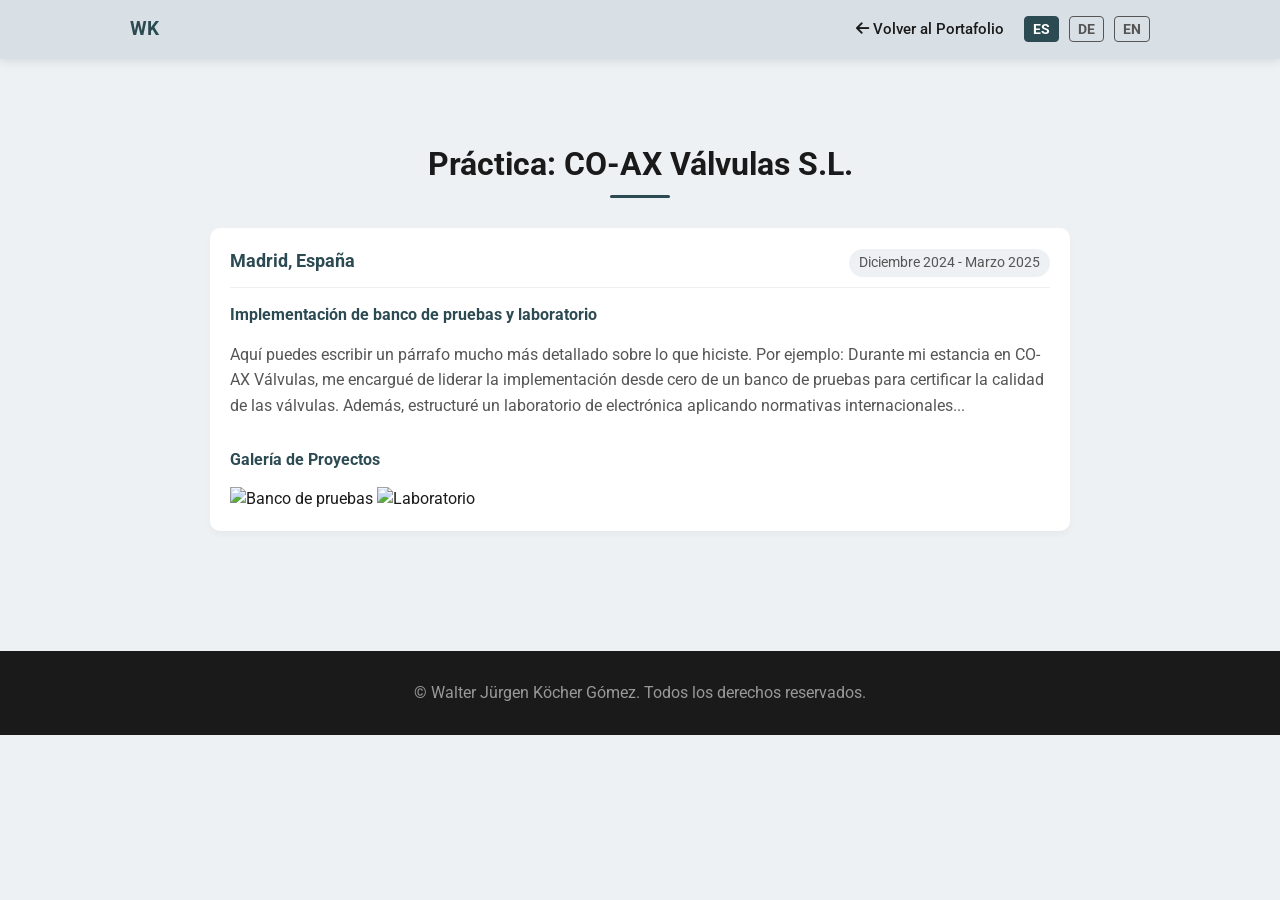
==== exp-coax-2024.html @ da24d92a "Create exp-coax-2024.html" ====
<!DOCTYPE html>
<html lang="es">
<head>
    <meta charset="UTF-8">
    <meta name="viewport" content="width=device-width, initial-scale=1.0">
    <title>Detalle de Experiencia - Walter Köcher</title>
    <link rel="preconnect" href="https://fonts.googleapis.com">
    <link rel="preconnect" href="https://fonts.gstatic.com" crossorigin>
    <link href="https://fonts.googleapis.com/css2?family=Roboto:wght@300;400;500;700&display=swap" rel="stylesheet">
    <link rel="stylesheet" href="https://cdnjs.cloudflare.com/ajax/libs/font-awesome/6.4.0/css/all.min.css">
    <link rel="icon" type="image/png" href="3600973.png">
    <link rel="stylesheet" href="styles.css">
</head>
<body>

    <nav class="navbar" style="background: rgba(217, 224, 229, 0.98); box-shadow: 0 2px 10px rgba(0,0,0,0.1);">
        <div class="nav-container">
            <div class="nav-logo" style="display: block;">WK</div>
            <ul class="nav-menu">
                <li><a href="index.html#experiencia" class="nav-link"><i class="fas fa-arrow-left"></i> <span data-key="nav_back">Volver al Portafolio</span></a></li>
            </ul>
            <div class="lang-switcher">
                <button onclick="changeLanguage('es')" id="btn-es" class="lang-btn active">ES</button>
                <button onclick="changeLanguage('de')" id="btn-de" class="lang-btn">DE</button>
                <button onclick="changeLanguage('en')" id="btn-en" class="lang-btn">EN</button>
            </div>
        </div>
    </nav>

    <div class="container" style="margin-top: 100px;">
        
        <section class="detail-section">
            <h3 data-key="coax_title" style="opacity: 1;">Práctica: CO-AX Válvulas S.L.</h3>
            
            <div class="timeline-item" style="opacity: 1; max-width: 100%;">
                <div class="timeline-header">
                    <span class="timeline-company">Madrid, España</span>
                    <span class="timeline-date">Diciembre 2024 - Marzo 2025</span>
                </div>
                
                <h4 style="margin-top: 15px; color: var(--accent-color);" data-key="coax_subtitle">Implementación de banco de pruebas y laboratorio</h4>
                
                <p style="margin-top: 15px; color: var(--text-muted); line-height: 1.6;" data-key="coax_detail_text">
                    Aquí puedes escribir un párrafo mucho más detallado sobre lo que hiciste. Por ejemplo: Durante mi estancia en CO-AX Válvulas, me encargué de liderar la implementación desde cero de un banco de pruebas para certificar la calidad de las válvulas. Además, estructuré un laboratorio de electrónica aplicando normativas internacionales...
                </p>

                <h4 style="margin-top: 30px; margin-bottom: 15px; color: var(--accent-color);" data-key="gallery_title">Galería de Proyectos</h4>
                <div class="detail-gallery">
                    <img src="foto-ejemplo-1.jpg" alt="Banco de pruebas" class="gallery-img">
                    <img src="foto-ejemplo-2.jpg" alt="Laboratorio" class="gallery-img">
                </div>
            </div>
        </section>

    </div>

    <footer>
        <p>&copy; <span id="year"></span> Walter Jürgen Köcher Gómez. <span data-key="footer_rights">Todos los derechos reservados.</span></p>
    </footer>

    <script src="script.js"></script>
    <script>
        // Traducciones específicas para esta página (puedes moverlas a script.js si prefieres)
        const localTranslations = {
            es: { "nav_back": "Volver al Portafolio", "coax_title": "Práctica: CO-AX Válvulas S.L.", "coax_subtitle": "Implementación de banco de pruebas y laboratorio", "coax_detail_text": "Aquí puedes escribir el detalle de tu experiencia...", "gallery_title": "Galería de Proyectos" },
            de: { "nav_back": "Zurück zum Portfolio", "coax_title": "Praktikum: CO-AX Válvulas S.L.", "coax_subtitle": "Implementierung eines Prüfstands und Labors", "coax_detail_text": "Hier können Sie die Details Ihrer Erfahrung schreiben...", "gallery_title": "Projektgalerie" },
            en: { "nav_back": "Back to Portfolio", "coax_title": "Internship: CO-AX Válvulas S.L.", "coax_subtitle": "Test bench and laboratory implementation", "coax_detail_text": "Here you can write the details of your experience...", "gallery_title": "Project Gallery" }
        };

        // Extender las traducciones globales con las locales
        Object.keys(localTranslations).forEach(lang => {
            if(translations[lang]) {
                Object.assign(translations[lang], localTranslations[lang]);
            }
        });
        
        // Refrescar idioma
        const currentLang = localStorage.getItem('preferredLanguage') || 'es';
        changeLanguage(currentLang);
    </script>
</body>
</html>
---- styles.css ----
:root {
    --bg-body: #eef1f3;
    --bg-header: #d9e0e5;
    --text-dark: #1a1a1a;
    --text-muted: #555;
    --accent-color: #2c4a52;
    --white: #ffffff;
    --border-color: #ccc;
    --transition: all 0.3s ease;
}

/* CONFIGURACIÓN CLAVE PARA EL SCROLL SUAVE Y EL MENÚ */
html {
    scroll-behavior: smooth;
    scroll-padding-top: 100px;
}

* {
    margin: 0;
    padding: 0;
    box-sizing: border-box;
    font-family: 'Roboto', sans-serif;
}

body {
    background-color: var(--bg-body);
    color: var(--text-dark);
    line-height: 1.5;
    overflow-x: hidden;
}

/* Navegación y Menú */
.navbar {
    background-color: var(--bg-header);
    position: fixed;
    top: 0;
    width: 100%;
    z-index: 1000;
    transition: var(--transition);
}

.nav-container {
    display: flex;
    justify-content: space-between;
    align-items: center;
    padding: 15px 40px;
    max-width: 1100px;
    margin: 0 auto;
}

.nav-logo {
    font-size: 1.2rem;
    font-weight: 700;
    color: var(--accent-color);
    display: none;
}

.nav-menu {
    display: flex;
    list-style: none;
    gap: 20px;
    margin-left: auto;
}

.nav-link {
    text-decoration: none;
    color: var(--text-dark);
    font-weight: 500;
    transition: var(--transition);
    position: relative;
    font-size: 0.95rem;
}

.nav-link:hover {
    color: var(--accent-color);
}

.nav-link::after {
    content: '';
    position: absolute;
    bottom: -5px;
    left: 0;
    width: 0;
    height: 2px;
    background: var(--accent-color);
    transition: var(--transition);
}

.nav-link:hover::after {
    width: 100%;
}

/* Estilos para el selector de idiomas */
.lang-switcher {
    display: flex;
    gap: 10px;
    margin-left: 20px;
    align-items: center;
}

.lang-btn {
    background: transparent;
    border: 1px solid var(--text-muted);
    color: var(--text-muted);
    padding: 4px 8px;
    border-radius: 4px;
    cursor: pointer;
    font-size: 0.85rem;
    font-weight: 700;
    transition: var(--transition);
}

.lang-btn:hover {
    background-color: rgba(44, 74, 82, 0.1);
    color: var(--accent-color);
}

.lang-btn.active {
    background-color: var(--accent-color);
    color: var(--white);
    border-color: var(--accent-color);
}

.hamburger {
    display: none;
    flex-direction: column;
    cursor: pointer;
    margin-left: 20px;
}

.hamburger span {
    width: 25px;
    height: 3px;
    background: var(--text-dark);
    margin: 3px 0;
    transition: var(--transition);
}

/* Cabecera */
.header {
    background-color: var(--bg-header);
    padding: 120px 20px 60px 20px;
    display: flex;
    flex-direction: column;
    align-items: center;
    text-align: center;
    gap: 20px;
    border-bottom: 2px solid #cfd7dc;
    animation: fadeInDown 1s ease;
}

.profile-img-container {
    flex-shrink: 0;
}

.profile-img {
    width: 200px;
    height: 200px;
    border-radius: 50%;
    object-fit: cover;
    border: 4px solid var(--accent-color);
    box-shadow: 0 4px 10px rgba(0,0,0,0.1);
}

.header-info h1 {
    font-size: 2.5rem;
    font-weight: 400;
    text-transform: uppercase;
    line-height: 1.1;
    margin-bottom: 5px;
    color: #2c3e50;
}

.header-info h2 {
    font-size: 1.1rem;
    font-weight: 500;
    letter-spacing: 1px;
    margin-bottom: 15px;
    color: var(--text-dark);
}

.contact-badges {
    display: flex;
    gap: 15px;
    flex-wrap: wrap;
    justify-content: center;
}

.contact-badge {
    background-color: rgba(255,255,255,0.5);
    padding: 6px 15px;
    border-radius: 20px;
    font-size: 0.9rem;
    display: flex;
    align-items: center;
    gap: 8px;
    color: #333;
}

.contact-badge i {
    background-color: var(--accent-color);
    color: white;
    width: 24px;
    height: 24px;
    border-radius: 50%;
    display: inline-flex;
    align-items: center;
    justify-content: center;
    font-size: 0.75rem;
}

/* Contenedor Principal */
.container {
    max-width: 900px;
    margin: 0 auto;
    padding: 40px 20px;
    display: flex;
    flex-direction: column;
    gap: 60px;
}

section {
    width: 100%;
}

h3 {
    font-size: 2rem;
    margin-bottom: 30px;
    font-weight: 700;
    color: var(--text-dark);
    text-align: center;
    position: relative;
    padding-bottom: 10px;
    opacity: 0;
}

h3::after {
    content: '';
    position: absolute;
    bottom: 0;
    left: 50%;
    transform: translateX(-50%);
    width: 60px;
    height: 3px;
    background-color: var(--accent-color);
    border-radius: 2px;
}

#sobre-mi p, .timeline-item, .skill-card, .lang-item, .academic-item, .other-exp-card, .contact-form form {
    opacity: 0;
}

/* Sobre Mí */
#sobre-mi p {
    font-size: 1.1rem;
    text-align: justify;
    max-width: 800px;
    margin: 0 auto 30px auto;
    line-height: 1.6;
}

.download-btn {
    display: inline-flex;
    align-items: center;
    justify-content: center;
    gap: 10px;
    background-color: var(--accent-color);
    color: white;
    padding: 12px 25px;
    text-decoration: none;
    border-radius: 5px;
    font-weight: bold;
    transition: var(--transition);
    margin: 0 auto;
    display: table;
}

.download-btn:hover {
    transform: translateY(-3px);
    background-color: #1e3338;
    box-shadow: 0 4px 6px rgba(0,0,0,0.2);
}

/* Timeline de Experiencia */
.timeline {
    position: relative;
    padding-left: 40px;
    max-width: 700px;
    margin: 0 auto;
}

.timeline::before {
    content: '';
    position: absolute;
    left: 14px;
    top: 0;
    bottom: 0;
    width: 2px;
    background-color: var(--text-dark);
}

.timeline-item {
    position: relative;
    margin-bottom: 40px;
    background: var(--white);
    padding: 20px;
    border-radius: 10px;
    box-shadow: 0 4px 6px rgba(0,0,0,0.03);
}

.timeline-icon {
    position: absolute;
    left: -40px;
    top: 20px;
    width: 30px;
    height: 30px;
    background: var(--accent-color);
    border: 4px solid var(--bg-body);
    border-radius: 50%;
    display: flex;
    align-items: center;
    justify-content: center;
    color: transparent;
    z-index: 2;
}

.timeline-header {
    display: flex;
    justify-content: space-between;
    align-items: baseline;
    margin-bottom: 10px;
    border-bottom: 1px solid #eee;
    padding-bottom: 10px;
}

.timeline-company {
    font-weight: 700;
    font-size: 1.1rem;
    color: var(--accent-color);
}

.timeline-date {
    font-size: 0.9rem;
    color: var(--text-muted);
    background: var(--bg-body);
    padding: 3px 10px;
    border-radius: 15px;
}

.timeline-role {
    font-weight: 700;
    margin-bottom: 10px;
    font-size: 1rem;
}

.timeline-item ul {
    list-style-type: disc;
    margin-left: 20px;
    font-size: 0.95rem;
    color: var(--text-muted);
}

/* Habilidades Grid */
.skills-grid {
    display: grid;
    grid-template-columns: repeat(auto-fit, minmax(180px, 1fr));
    gap: 20px;
}

.skill-card {
    background-color: var(--white);
    border-radius: 10px;
    padding: 20px 10px;
    text-align: center;
    box-shadow: 0 4px 6px rgba(0,0,0,0.05);
    display: flex;
    flex-direction: column;
    align-items: center;
    justify-content: center;
    transition: var(--transition);
}

.skill-card:hover {
    transform: translateY(-5px);
    box-shadow: 0 6px 15px rgba(0,0,0,0.1);
}

.skill-card i {
    font-size: 2.5rem;
    color: var(--accent-color);
    margin-bottom: 15px;
}

.skill-card span {
    font-size: 0.9rem;
    font-weight: 500;
}

/* Idiomas Barras */
.languages {
    max-width: 600px;
    margin: 0 auto;
    background: var(--white);
    padding: 30px;
    border-radius: 10px;
    box-shadow: 0 4px 6px rgba(0,0,0,0.05);
}
.lang-item {
    display: flex;
    align-items: center;
    margin-bottom: 20px;
    font-size: 1rem;
}
.lang-item:last-child { margin-bottom: 0; }
.lang-name {
    width: 100px;
    font-weight: 700;
}
.lang-bar-bg {
    flex-grow: 1;
    height: 10px;
    background-color: #e0e5e8;
    border-radius: 5px;
    margin: 0 20px;
    position: relative;
}
.lang-bar-fill {
    position: absolute;
    left: 0;
    top: 0;
    height: 100%;
    background-color: var(--accent-color);
    border-radius: 5px;
    width: 0; 
    transition: width 1.5s ease-out;
}
.lang-level {
    width: 90px;
    text-align: right;
    font-size: 0.9rem;
    color: var(--text-muted);
}

/* Datos Académicos y Otras Experiencias */
.academic-grid {
    display: grid;
    grid-template-columns: repeat(auto-fit, minmax(300px, 1fr));
    gap: 20px;
}
.academic-item {
    background: var(--white);
    padding: 20px;
    border-radius: 10px;
    border-left: 4px solid var(--accent-color);
    box-shadow: 0 4px 6px rgba(0,0,0,0.05);
}
.academic-item strong {
    display: block;
    font-size: 1.05rem;
    color: var(--text-dark);
    margin-bottom: 5px;
}
.academic-item span {
    font-size: 0.9rem;
    color: var(--text-muted);
    display: block;
}

.other-exp-grid {
    display: grid;
    grid-template-columns: repeat(auto-fit, minmax(250px, 1fr));
    gap: 20px;
}
.other-exp-card {
    background-color: var(--white);
    padding: 20px;
    border-radius: 10px;
    box-shadow: 0 4px 6px rgba(0,0,0,0.05);
    transition: var(--transition);
    border-top: 4px solid transparent;
}
.other-exp-card:hover {
    transform: translateY(-5px);
    border-top: 4px solid var(--accent-color);
    box-shadow: 0 6px 15px rgba(0,0,0,0.1);
}
.other-exp-card h4 {
    font-size: 1.1rem;
    margin-bottom: 10px;
    color: var(--accent-color);
}
.other-exp-card p {
    font-size: 0.9rem;
    color: var(--text-muted);
    line-height: 1.5;
}

/* Estilos para los enlaces de certificados */
.cert-link {
    display: inline-block;
    margin-top: 10px;
    font-size: 0.85rem;
    color: var(--accent-color);
    text-decoration: none;
    font-weight: 500;
    transition: var(--transition);
}
.cert-link:hover {
    color: #1a1a1a;
    text-decoration: underline;
}
.mt-2 {
    margin-top: 15px; 
}

/* Contacto Form */
.contact-form form {
    max-width: 600px;
    margin: 0 auto;
    background: var(--white);
    padding: 30px;
    border-radius: 10px;
    box-shadow: 0 4px 6px rgba(0,0,0,0.05);
}
.contact-form input,
.contact-form textarea {
    width: 100%;
    padding: 15px;
    margin-bottom: 15px;
    border: 1px solid var(--border-color);
    border-radius: 5px;
    font-family: 'Roboto', sans-serif;
    background-color: #fafafa;
    transition: var(--transition);
}
.contact-form input:focus,
.contact-form textarea:focus {
    outline: none;
    border-color: var(--accent-color);
    background-color: var(--white);
    box-shadow: 0 0 0 3px rgba(44, 74, 82, 0.1);
}
.contact-form textarea {
    height: 120px;
    resize: vertical;
}
.contact-form button {
    width: 100%;
    padding: 15px;
    background-color: var(--accent-color);
    color: var(--white);
    border: none;
    border-radius: 5px;
    font-size: 1.05rem;
    font-weight: 700;
    cursor: pointer;
    transition: var(--transition);
}
.contact-form button:hover {
    transform: translateY(-2px);
    background-color: #1e3338;
    box-shadow: 0 4px 6px rgba(0,0,0,0.15);
}

/* Footer */
footer {
    background-color: var(--text-dark);
    color: #999;
    text-align: center;
    padding: 30px 20px;
    margin-top: 40px;
}
.social-icons {
    margin-bottom: 15px;
}
.social-icons a {
    color: #ccc;
    font-size: 1.5rem;
    margin: 0 10px;
    text-decoration: none;
    transition: var(--transition);
}
.social-icons a:hover {
    color: var(--white);
    transform: scale(1.1);
}

/* Animaciones */
@keyframes fadeInUp {
    from { opacity: 0; transform: translateY(30px); }
    to { opacity: 1; transform: translateY(0); }
}
@keyframes fadeInDown {
    from { opacity: 0; transform: translateY(-30px); }
    to { opacity: 1; transform: translateY(0); }
}

/* Responsive */
@media (max-width: 768px) {
    .nav-container { padding: 10px 20px; }
    .nav-menu {
        position: absolute;
        left: -100%;
        top: 60px;
        flex-direction: column;
        background-color: var(--white);
        width: 100%;
        text-align: center;
        transition: 0.3s ease-in-out;
        box-shadow: 0 10px 20px rgba(0,0,0,0.1);
        padding: 2rem 0;
        gap: 1.5rem;
    }
    .nav-menu.active { left: 0; }
    .hamburger { display: flex; }
    .header-info h1 { font-size: 2rem; }
    .timeline-header { flex-direction: column; }
    .timeline-date { margin-top: 5px; display: inline-block; }
    .lang-item { flex-direction: column; align-items: flex-start; gap: 5px; }
    .lang-bar-bg { margin: 5px 0; width: 100%; }
    .lang-level { text-align: left; }
    .lang-switcher {
        margin: 10px 0 0 0;
        justify-content: center;
    }
    
}
/* Grupo de botones para certificados múltiples */
.cert-links-group {
    display: flex;
    gap: 15px;
    flex-wrap: wrap;
    margin-top: 5px;
}
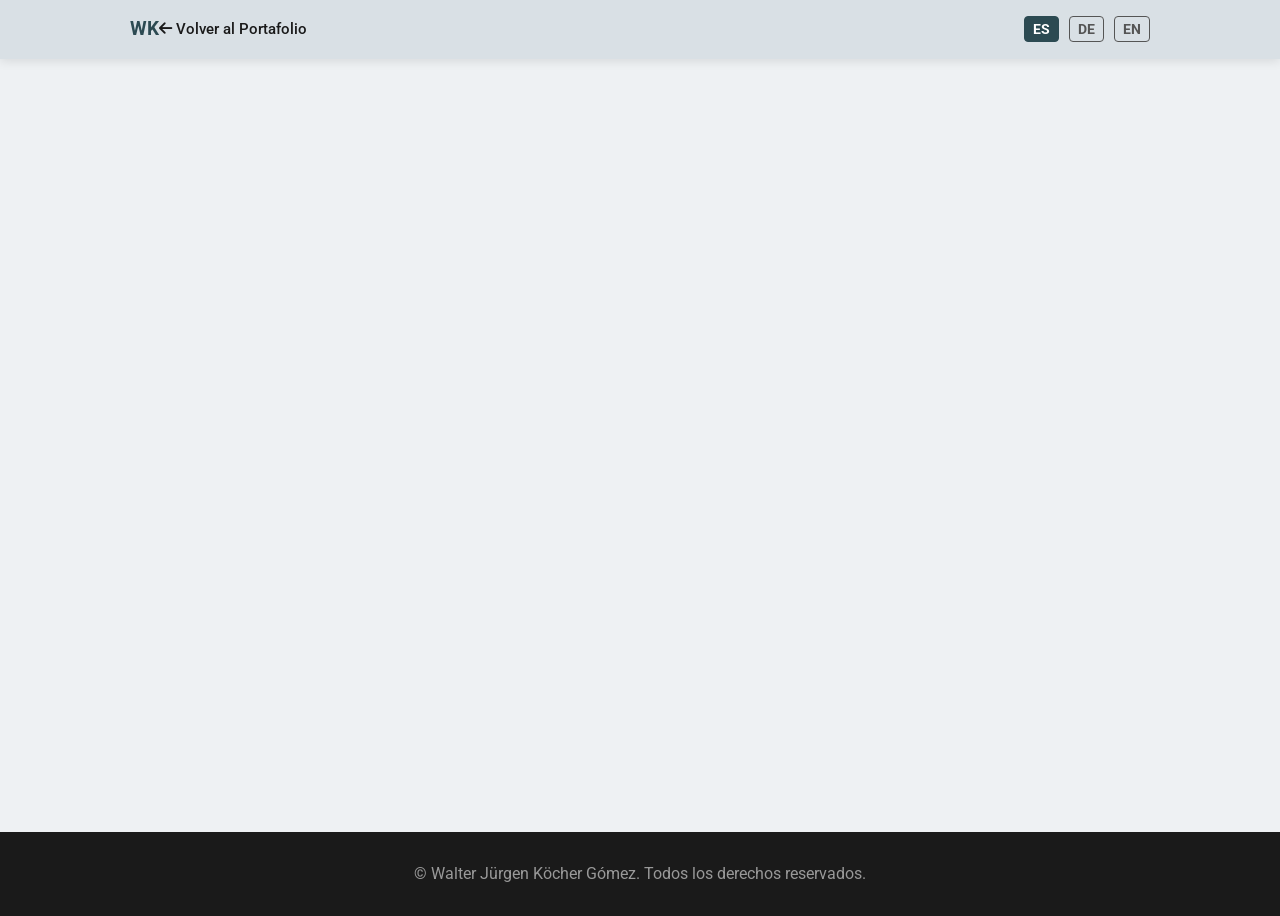
==== commit 757c9085: "Update exp-coax-2024.html" ====
--- a/exp-coax-2024.html
+++ b/exp-coax-2024.html
@@ -16,7 +16,7 @@
     <nav class="navbar" style="background: rgba(217, 224, 229, 0.98); box-shadow: 0 2px 10px rgba(0,0,0,0.1);">
         <div class="nav-container">
             <div class="nav-logo" style="display: block;">WK</div>
-            <ul class="nav-menu">
+            <ul class="nav-menu" style="margin-right: auto; margin-left: 0;">
                 <li><a href="index.html#experiencia" class="nav-link"><i class="fas fa-arrow-left"></i> <span data-key="nav_back">Volver al Portafolio</span></a></li>
             </ul>
             <div class="lang-switcher">
@@ -30,9 +30,9 @@
     <div class="container" style="margin-top: 100px;">
         
         <section class="detail-section">
-            <h3 data-key="coax_title" style="opacity: 1;">Práctica: CO-AX Válvulas S.L.</h3>
+            <h3 data-key="coax_title">Práctica: CO-AX Válvulas S.L.</h3>
             
-            <div class="timeline-item" style="opacity: 1; max-width: 100%;">
+            <div class="timeline-item" style="max-width: 100%;">
                 <div class="timeline-header">
                     <span class="timeline-company">Madrid, España</span>
                     <span class="timeline-date">Diciembre 2024 - Marzo 2025</span>
@@ -41,7 +41,7 @@
                 <h4 style="margin-top: 15px; color: var(--accent-color);" data-key="coax_subtitle">Implementación de banco de pruebas y laboratorio</h4>
                 
                 <p style="margin-top: 15px; color: var(--text-muted); line-height: 1.6;" data-key="coax_detail_text">
-                    Aquí puedes escribir un párrafo mucho más detallado sobre lo que hiciste. Por ejemplo: Durante mi estancia en CO-AX Válvulas, me encargué de liderar la implementación desde cero de un banco de pruebas para certificar la calidad de las válvulas. Además, estructuré un laboratorio de electrónica aplicando normativas internacionales...
+                    Durante mi estancia en CO-AX Válvulas, lideré la implementación de un banco de pruebas para certificar la calidad de las válvulas. Además, estructuré un laboratorio de electrónica aplicando normativas internacionales en un entorno de alta exigencia.
                 </p>
 
                 <h4 style="margin-top: 30px; margin-bottom: 15px; color: var(--accent-color);" data-key="gallery_title">Galería de Proyectos</h4>
@@ -59,24 +59,5 @@
     </footer>
 
     <script src="script.js"></script>
-    <script>
-        // Traducciones específicas para esta página (puedes moverlas a script.js si prefieres)
-        const localTranslations = {
-            es: { "nav_back": "Volver al Portafolio", "coax_title": "Práctica: CO-AX Válvulas S.L.", "coax_subtitle": "Implementación de banco de pruebas y laboratorio", "coax_detail_text": "Aquí puedes escribir el detalle de tu experiencia...", "gallery_title": "Galería de Proyectos" },
-            de: { "nav_back": "Zurück zum Portfolio", "coax_title": "Praktikum: CO-AX Válvulas S.L.", "coax_subtitle": "Implementierung eines Prüfstands und Labors", "coax_detail_text": "Hier können Sie die Details Ihrer Erfahrung schreiben...", "gallery_title": "Projektgalerie" },
-            en: { "nav_back": "Back to Portfolio", "coax_title": "Internship: CO-AX Válvulas S.L.", "coax_subtitle": "Test bench and laboratory implementation", "coax_detail_text": "Here you can write the details of your experience...", "gallery_title": "Project Gallery" }
-        };
-
-        // Extender las traducciones globales con las locales
-        Object.keys(localTranslations).forEach(lang => {
-            if(translations[lang]) {
-                Object.assign(translations[lang], localTranslations[lang]);
-            }
-        });
-        
-        // Refrescar idioma
-        const currentLang = localStorage.getItem('preferredLanguage') || 'es';
-        changeLanguage(currentLang);
-    </script>
 </body>
 </html>
--- a/styles.css
+++ b/styles.css
@@ -632,3 +632,25 @@
     flex-wrap: wrap;
     margin-top: 5px;
 }
+
+/* Estilos para la galería en páginas de detalle */
+.detail-gallery {
+    display: grid;
+    grid-template-columns: repeat(auto-fit, minmax(250px, 1fr));
+    gap: 20px;
+    margin-top: 20px;
+}
+
+.gallery-img {
+    width: 100%;
+    height: 200px;
+    object-fit: cover;
+    border-radius: 8px;
+    box-shadow: 0 4px 6px rgba(0,0,0,0.1);
+    transition: var(--transition);
+}
+
+.gallery-img:hover {
+    transform: scale(1.03);
+    box-shadow: 0 8px 15px rgba(0,0,0,0.2);
+}
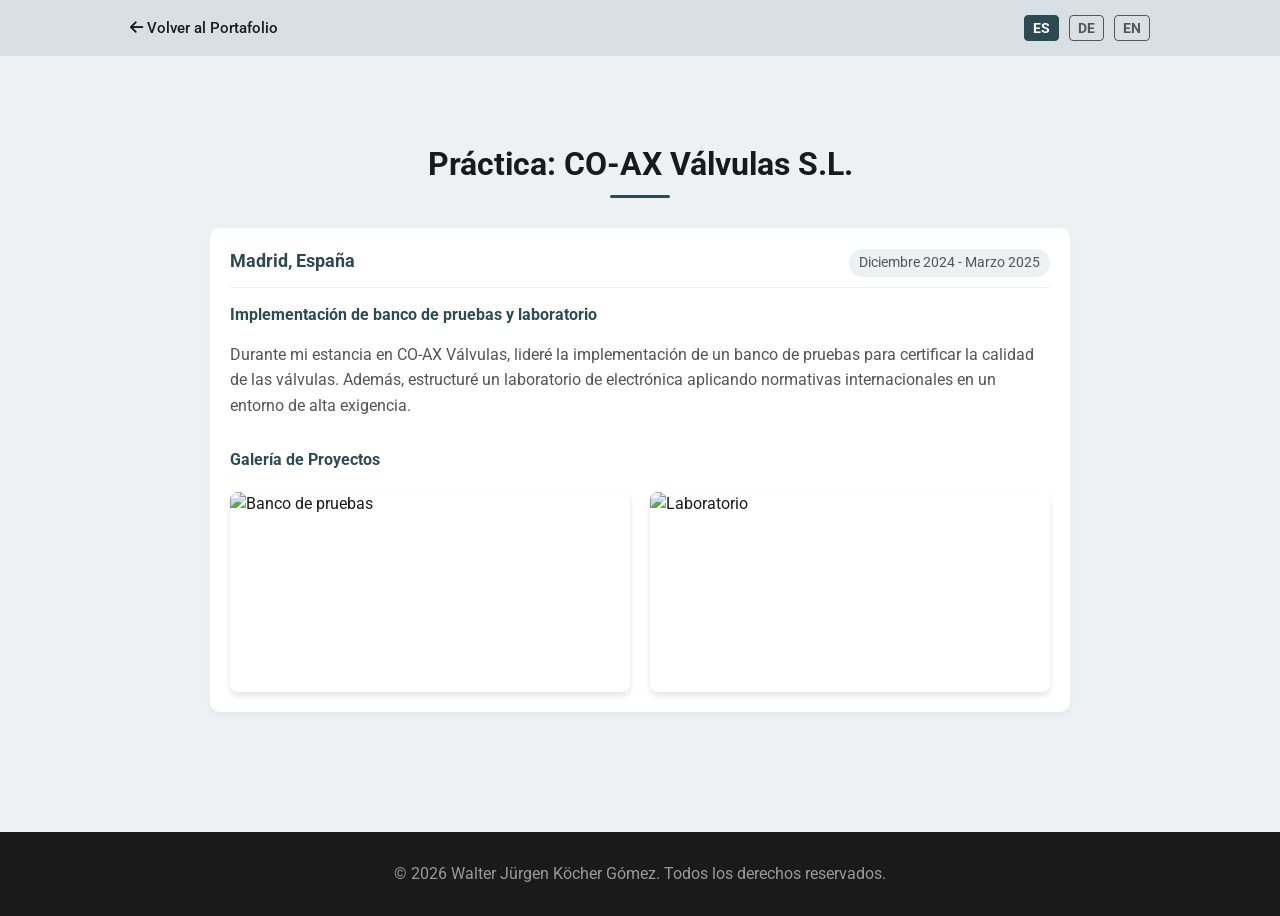
==== commit 6a77f418: "Update exp-coax-2024.html" ====
--- a/exp-coax-2024.html
+++ b/exp-coax-2024.html
@@ -23,6 +23,11 @@
                 <button onclick="changeLanguage('es')" id="btn-es" class="lang-btn active">ES</button>
                 <button onclick="changeLanguage('de')" id="btn-de" class="lang-btn">DE</button>
                 <button onclick="changeLanguage('en')" id="btn-en" class="lang-btn">EN</button>
+            </div>
+            <div class="hamburger">
+                <span></span>
+                <span></span>
+                <span></span>
             </div>
         </div>
     </nav>
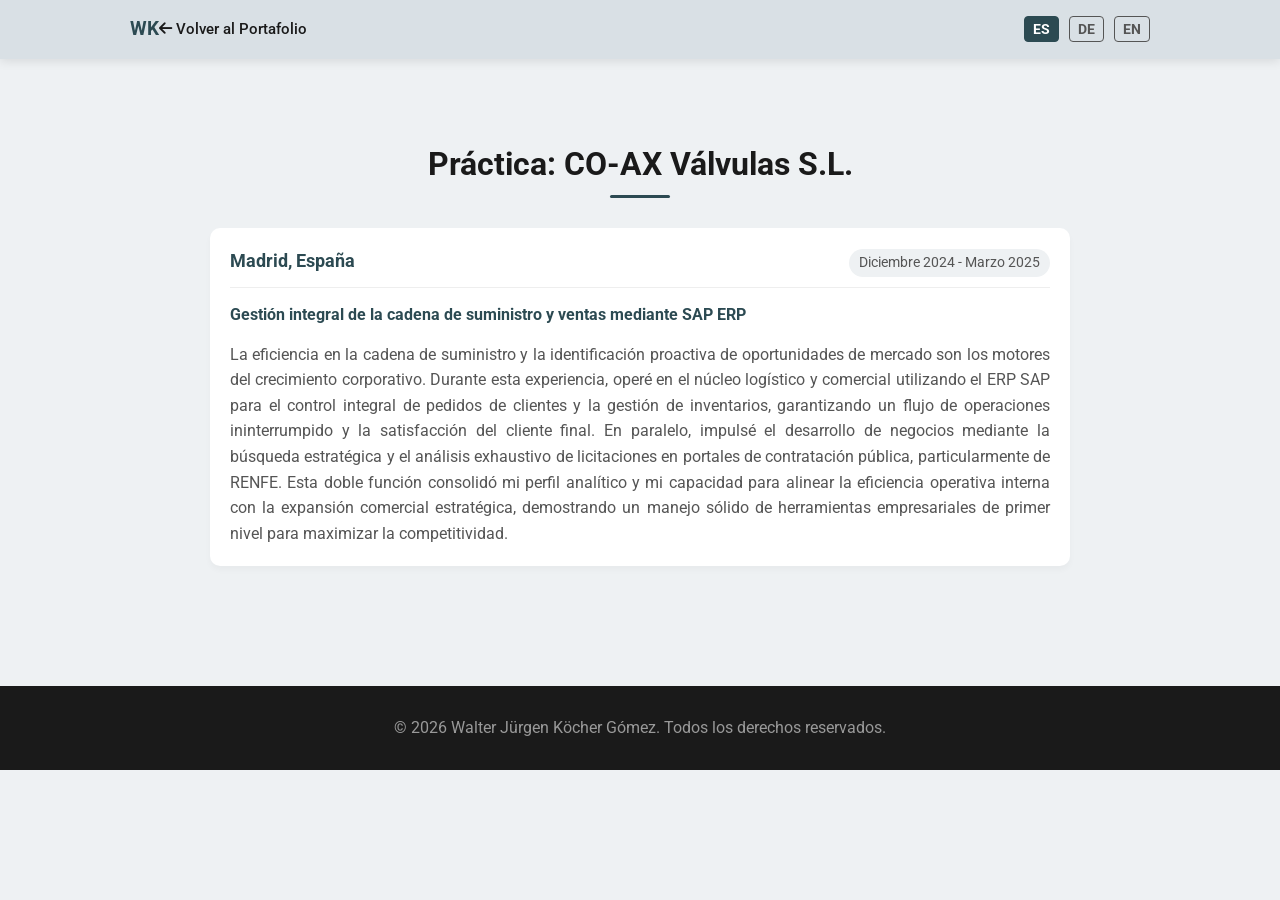
==== commit 0bbc0954: "Update exp-coax-2024.html" ====
--- a/exp-coax-2024.html
+++ b/exp-coax-2024.html
@@ -48,12 +48,6 @@
                 <p style="margin-top: 15px; color: var(--text-muted); line-height: 1.6;" data-key="coax_detail_text">
                     Durante mi estancia en CO-AX Válvulas, lideré la implementación de un banco de pruebas para certificar la calidad de las válvulas. Además, estructuré un laboratorio de electrónica aplicando normativas internacionales en un entorno de alta exigencia.
                 </p>
-
-                <h4 style="margin-top: 30px; margin-bottom: 15px; color: var(--accent-color);" data-key="gallery_title">Galería de Proyectos</h4>
-                <div class="detail-gallery">
-                    <img src="foto-ejemplo-1.jpg" alt="Banco de pruebas" class="gallery-img">
-                    <img src="foto-ejemplo-2.jpg" alt="Laboratorio" class="gallery-img">
-                </div>
             </div>
         </section>
 
--- a/styles.css
+++ b/styles.css
@@ -623,8 +623,8 @@
         margin: 10px 0 0 0;
         justify-content: center;
     }
-    
-}
+}
+
 /* Grupo de botones para certificados múltiples */
 .cert-links-group {
     display: flex;
@@ -654,3 +654,22 @@
     transform: scale(1.03);
     box-shadow: 0 8px 15px rgba(0,0,0,0.2);
 }
+
+/* Clase especial para imágenes completas (Dashboards, capturas, etc) */
+.gallery-img-full {
+    width: 100%;
+    height: auto; /* Esto permite que la imagen crezca proporcionalmente */
+    object-fit: contain; /* Asegura que no se recorte nada */
+    border-radius: 8px;
+    box-shadow: 0 4px 6px rgba(0,0,0,0.1);
+    transition: var(--transition);
+}
+
+.gallery-img-full:hover {
+    transform: scale(1.02);
+    box-shadow: 0 8px 15px rgba(0,0,0,0.2);
+}
+/* Justificar el texto en las páginas de detalle de experiencia */
+.detail-section p {
+    text-align: justify;
+}
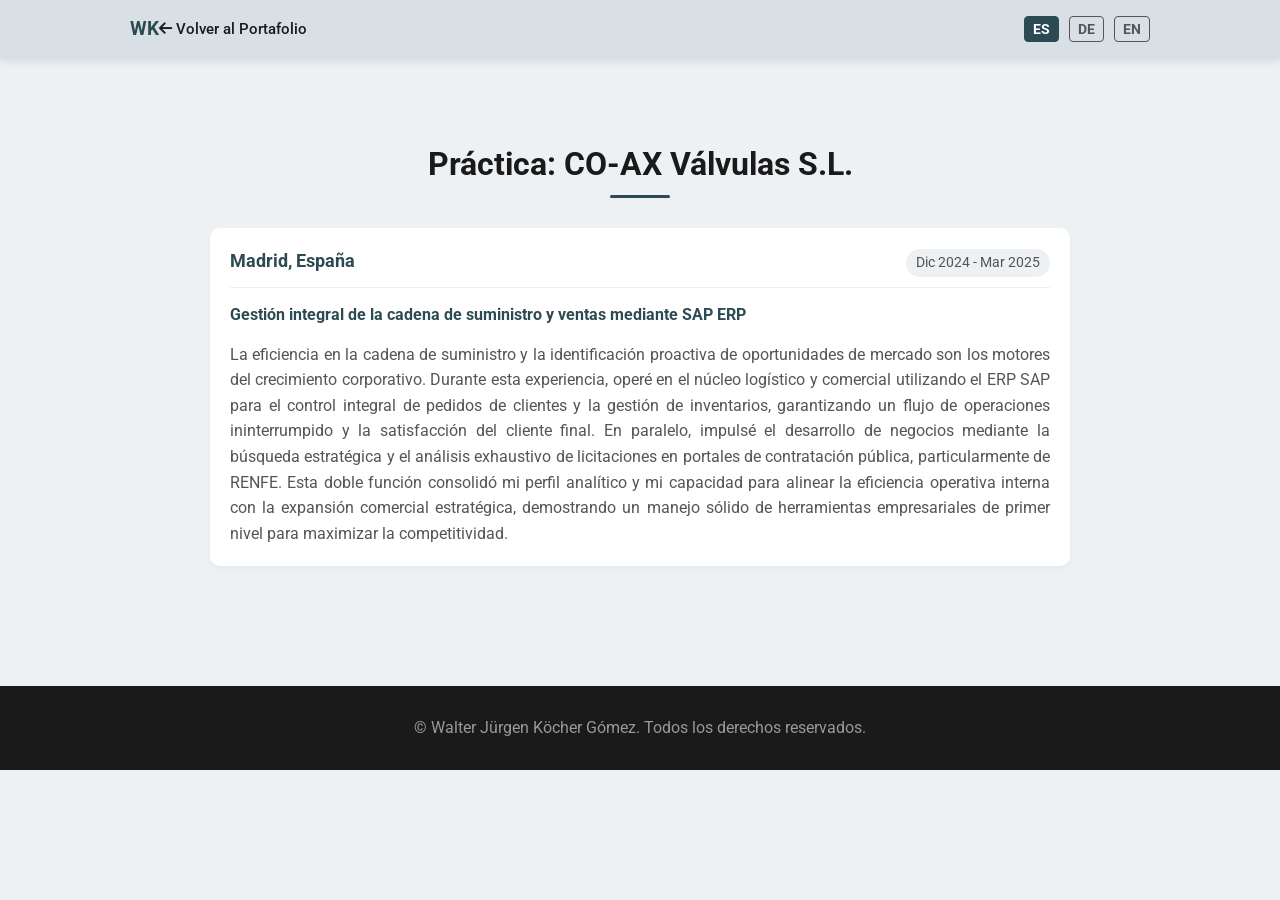
==== commit 9206856d: "Update timeline date format in exp-coax-2024.html" ====
--- a/exp-coax-2024.html
+++ b/exp-coax-2024.html
@@ -40,7 +40,7 @@
             <div class="timeline-item" style="max-width: 100%;">
                 <div class="timeline-header">
                     <span class="timeline-company">Madrid, España</span>
-                    <span class="timeline-date">Diciembre 2024 - Marzo 2025</span>
+                    <span class="timeline-date" data-key="date_exp3">Dic 2024 - Mar 2025</span>
                 </div>
                 
                 <h4 style="margin-top: 15px; color: var(--accent-color);" data-key="coax_subtitle">Implementación de banco de pruebas y laboratorio</h4>
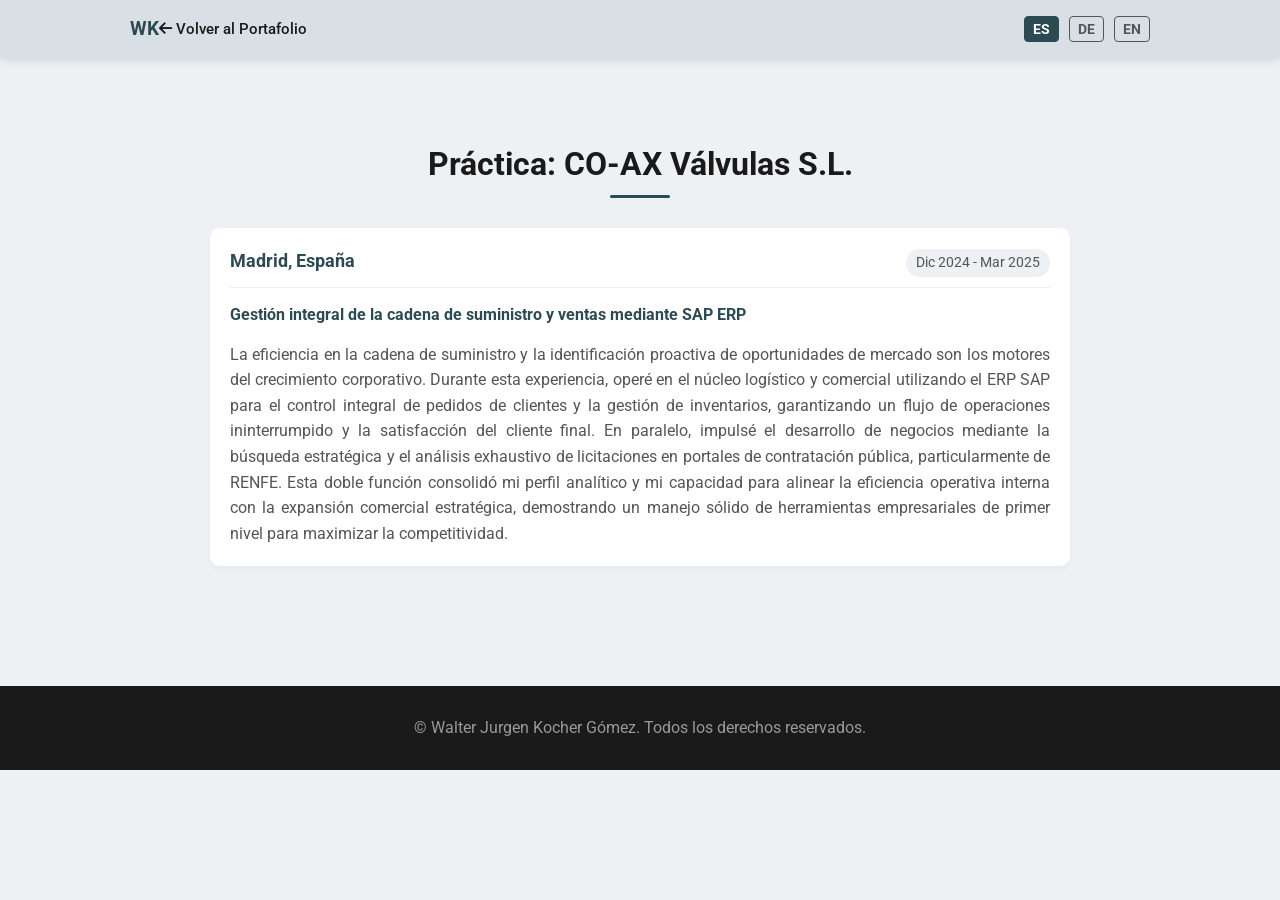
==== commit 4bb26c37: "Actualiza el nombre a Walter Jurgen Kocher Gómez en todo el portafolio Co-Authored-By: Claude Opus 5" ====
--- a/exp-coax-2024.html
+++ b/exp-coax-2024.html
@@ -3,7 +3,7 @@
 <head>
     <meta charset="UTF-8">
     <meta name="viewport" content="width=device-width, initial-scale=1.0">
-    <title>Detalle de Experiencia - Walter Köcher</title>
+    <title>Detalle de Experiencia - Walter Kocher</title>
     <link rel="preconnect" href="https://fonts.googleapis.com">
     <link rel="preconnect" href="https://fonts.gstatic.com" crossorigin>
     <link href="https://fonts.googleapis.com/css2?family=Roboto:wght@300;400;500;700&display=swap" rel="stylesheet">
@@ -54,7 +54,7 @@
     </div>
 
     <footer>
-        <p>&copy; <span id="year"></span> Walter Jürgen Köcher Gómez. <span data-key="footer_rights">Todos los derechos reservados.</span></p>
+        <p>&copy; <span id="year"></span> Walter Jurgen Kocher Gómez. <span data-key="footer_rights">Todos los derechos reservados.</span></p>
     </footer>
 
     <script src="script.js"></script>
--- a/styles.css
+++ b/styles.css
@@ -467,8 +467,9 @@
 }
 
 .other-exp-grid {
-    display: grid;
-    grid-template-columns: repeat(auto-fit, minmax(250px, 1fr));
+    display: flex;
+    flex-wrap: wrap;
+    justify-content: center;
     gap: 20px;
 }
 .other-exp-card {
@@ -478,6 +479,8 @@
     box-shadow: 0 4px 6px rgba(0,0,0,0.05);
     transition: var(--transition);
     border-top: 4px solid transparent;
+    flex: 0 1 calc(33.333% - 14px);
+    min-width: 250px;
 }
 .other-exp-card:hover {
     transform: translateY(-5px);
@@ -493,6 +496,15 @@
     font-size: 0.9rem;
     color: var(--text-muted);
     line-height: 1.5;
+}
+
+/* Insignia de institución emisora en tarjetas de certificaciones */
+.cert-issuer {
+    display: block;
+    font-size: 0.78rem;
+    color: var(--text-muted);
+    font-weight: 500;
+    margin-bottom: 8px;
 }
 
 /* Estilos para los enlaces de certificados */
@@ -673,3 +685,280 @@
 .detail-section p {
     text-align: justify;
 }
+
+/* =========================================================
+   PROYECTOS (tarjeta en el índice + página de proyecto)
+   ========================================================= */
+.project-feature {
+    background: var(--white);
+    border-radius: 10px;
+    box-shadow: 0 4px 6px rgba(0,0,0,0.05);
+    overflow: hidden;
+    display: grid;
+    grid-template-columns: 290px 1fr;
+    transition: var(--transition);
+    opacity: 0;
+}
+.project-feature:hover {
+    transform: translateY(-5px);
+    box-shadow: 0 6px 15px rgba(0,0,0,0.1);
+}
+.project-visual {
+    background: var(--accent-color);
+    color: var(--white);
+    padding: 22px;
+    display: flex;
+    flex-direction: column;
+    justify-content: center;
+    gap: 12px;
+}
+.project-visual svg { width: 100%; height: auto; display: block; }
+.project-visual-caption {
+    font-size: 0.72rem;
+    letter-spacing: 0.08em;
+    text-transform: uppercase;
+    color: rgba(255,255,255,0.75);
+}
+.project-body {
+    padding: 26px 28px;
+    display: flex;
+    flex-direction: column;
+    gap: 12px;
+}
+.project-kicker {
+    font-size: 0.75rem;
+    font-weight: 700;
+    letter-spacing: 0.08em;
+    text-transform: uppercase;
+    color: var(--text-muted);
+}
+.project-body h4 {
+    font-size: 1.3rem;
+    line-height: 1.3;
+    color: var(--accent-color);
+}
+.project-body p {
+    font-size: 0.95rem;
+    color: var(--text-muted);
+    line-height: 1.6;
+}
+.project-meta-line { font-size: 0.85rem; color: var(--text-muted); }
+.project-meta-line i { color: var(--accent-color); margin-right: 6px; }
+.project-kpis {
+    display: flex;
+    gap: 24px;
+    flex-wrap: wrap;
+    padding: 12px 0;
+    border-top: 1px solid #eee;
+    border-bottom: 1px solid #eee;
+}
+.project-kpi strong {
+    display: block;
+    font-size: 1.4rem;
+    font-weight: 700;
+    color: var(--text-dark);
+    line-height: 1.15;
+}
+.project-kpi span { font-size: 0.78rem; color: var(--text-muted); }
+.tag-list { display: flex; flex-wrap: wrap; gap: 8px; }
+.tag {
+    background: var(--bg-body);
+    color: var(--accent-color);
+    font-size: 0.78rem;
+    font-weight: 500;
+    padding: 4px 11px;
+    border-radius: 14px;
+}
+.btn-primary {
+    align-self: flex-start;
+    display: inline-flex;
+    align-items: center;
+    gap: 8px;
+    background: var(--accent-color);
+    color: var(--white);
+    padding: 12px 25px;
+    border-radius: 5px;
+    text-decoration: none;
+    font-weight: bold;
+    font-size: 0.95rem;
+    transition: var(--transition);
+}
+.btn-primary:hover {
+    background: #1e3338;
+    transform: translateY(-3px);
+    box-shadow: 0 4px 6px rgba(0,0,0,0.2);
+}
+
+/* ---- Página de proyecto (mismo estilo que las páginas de experiencia) ---- */
+.pj-page { gap: 30px; }
+.pj-page .timeline-item { margin-bottom: 0; }
+.pj-sub {
+    margin-top: 15px;
+    color: var(--accent-color);
+    font-size: 1.15rem;
+}
+.pj-sub-first { margin-top: 0; padding-bottom: 10px; border-bottom: 1px solid #eee; margin-bottom: 5px; }
+.pj-sub i { margin-right: 6px; }
+.pj-text {
+    margin-top: 15px;
+    color: var(--text-muted);
+    line-height: 1.6;
+}
+.pj-question {
+    color: var(--accent-color);
+    font-weight: 500;
+    font-size: 1.05rem;
+    border-left: 3px solid var(--accent-color);
+    padding-left: 14px;
+}
+.pj-figures { grid-template-columns: repeat(3, 1fr); }
+.pj-figure {
+    font-size: 2rem;
+    font-weight: 700;
+    color: var(--text-dark);
+    line-height: 1.1;
+    margin-bottom: 6px;
+}
+.pj-figures .skill-card i { margin-bottom: 10px; font-size: 2rem; }
+.pj-cards {
+    display: grid;
+    grid-template-columns: repeat(auto-fit, minmax(200px, 1fr));
+    gap: 14px;
+    margin-top: 18px;
+}
+.pj-card {
+    background: var(--bg-body);
+    border-radius: 8px;
+    padding: 16px 18px;
+}
+.pj-card.is-accent { background: rgba(44, 74, 82, 0.08); border-left: 4px solid var(--accent-color); }
+.pj-card h5 {
+    font-size: 1rem;
+    color: var(--text-dark);
+    margin-bottom: 6px;
+    display: flex;
+    align-items: baseline;
+    gap: 8px;
+}
+.pj-card h5 i { color: var(--accent-color); }
+.pj-card p { font-size: 0.9rem; color: var(--text-muted); line-height: 1.55; text-align: left !important; }
+
+/* Gráfico de barras */
+.pj-chart-title {
+    font-size: 0.95rem;
+    font-weight: 700;
+    color: var(--text-dark);
+    margin: 24px 0 14px;
+}
+.pj-chart { position: relative; }
+.pj-bars { display: flex; flex-direction: column; gap: 12px; }
+.pj-bar-row {
+    display: grid;
+    grid-template-columns: 170px 1fr 52px;
+    align-items: center;
+    gap: 12px;
+    padding: 4px 0;
+}
+.pj-bar-label { font-size: 0.9rem; color: var(--text-dark); }
+.pj-bar-track { height: 14px; border-left: 1px solid #c3c2b7; }
+.pj-bar-fill {
+    height: 100%;
+    width: 0;
+    background: var(--accent-color);
+    border-radius: 0 4px 4px 0;
+    transition: width 1.2s ease-out;
+}
+.pj-bar-row:hover .pj-bar-fill { background: #1e3338; }
+.pj-bar-value { font-size: 0.95rem; font-weight: 700; color: var(--text-dark); text-align: right; }
+.pj-tooltip {
+    position: absolute;
+    pointer-events: none;
+    background: var(--text-dark);
+    color: var(--white);
+    font-size: 0.8rem;
+    line-height: 1.5;
+    padding: 9px 11px;
+    border-radius: 6px;
+    opacity: 0;
+    transition: opacity 0.15s;
+    white-space: nowrap;
+    z-index: 5;
+    box-shadow: 0 4px 12px rgba(0,0,0,0.2);
+}
+.pj-tooltip.is-on { opacity: 1; }
+.pj-tooltip .muted { color: #b9c3c7; }
+
+/* Comparación y listas */
+.pj-compare { display: grid; grid-template-columns: 1fr 1fr; gap: 14px; }
+.pj-list { list-style: none; margin: 8px 0 0; padding: 0; }
+.pj-list li {
+    font-size: 0.9rem;
+    color: var(--text-muted);
+    line-height: 1.5;
+    padding: 4px 0 4px 18px;
+    position: relative;
+}
+.pj-list li::before {
+    content: '';
+    position: absolute;
+    left: 2px;
+    top: 12px;
+    width: 6px;
+    height: 6px;
+    border-radius: 50%;
+    background: var(--accent-color);
+}
+.pj-done { list-style: none; margin: 14px 0 0; padding: 0; }
+.pj-done li {
+    color: var(--text-muted);
+    line-height: 1.6;
+    padding: 6px 0 6px 30px;
+    position: relative;
+}
+.pj-done li::before {
+    content: '\f00c';
+    font-family: 'Font Awesome 6 Free';
+    font-weight: 900;
+    position: absolute;
+    left: 0;
+    top: 6px;
+    color: var(--accent-color);
+}
+
+/* Capturas y ficha */
+.pj-shots { display: grid; grid-template-columns: 1fr; gap: 22px; margin-top: 20px; }
+.pj-shots figure { margin: 0; }
+.pj-shots img { border: 1px solid #e3e8eb; }
+.pj-shots figcaption { font-size: 0.82rem; color: var(--text-muted); margin-top: 8px; text-align: center; }
+.pj-facts {
+    display: grid;
+    grid-template-columns: 150px 1fr;
+    gap: 10px 20px;
+    margin-top: 24px;
+    padding-top: 18px;
+    border-top: 1px solid #eee;
+}
+.pj-facts dt { font-weight: 700; color: var(--text-dark); font-size: 0.9rem; }
+.pj-facts dd { color: var(--text-muted); font-size: 0.9rem; line-height: 1.6; }
+.pj-cta { text-align: center; }
+
+/* Menú: evita que los enlaces se partan en dos líneas en pantallas medianas */
+.nav-link { white-space: nowrap; }
+@media (min-width: 769px) and (max-width: 1100px) {
+    .nav-container { padding: 15px 20px; }
+    .nav-menu { gap: 12px; }
+    .nav-link { font-size: 0.82rem; }
+    .lang-switcher { margin-left: 12px; gap: 6px; }
+}
+
+@media (max-width: 768px) {
+    .project-feature { grid-template-columns: 1fr; }
+    .project-body { padding: 22px; }
+    .pj-figures { grid-template-columns: 1fr; }
+    .pj-compare { grid-template-columns: 1fr; }
+    .pj-bar-row { grid-template-columns: 1fr 48px; gap: 6px 10px; }
+    .pj-bar-label { grid-column: 1 / -1; }
+    .pj-facts { grid-template-columns: 1fr; gap: 2px; }
+    .pj-facts dd { margin-bottom: 10px; }
+    .detail-section .pj-text { text-align: left; }
+}
